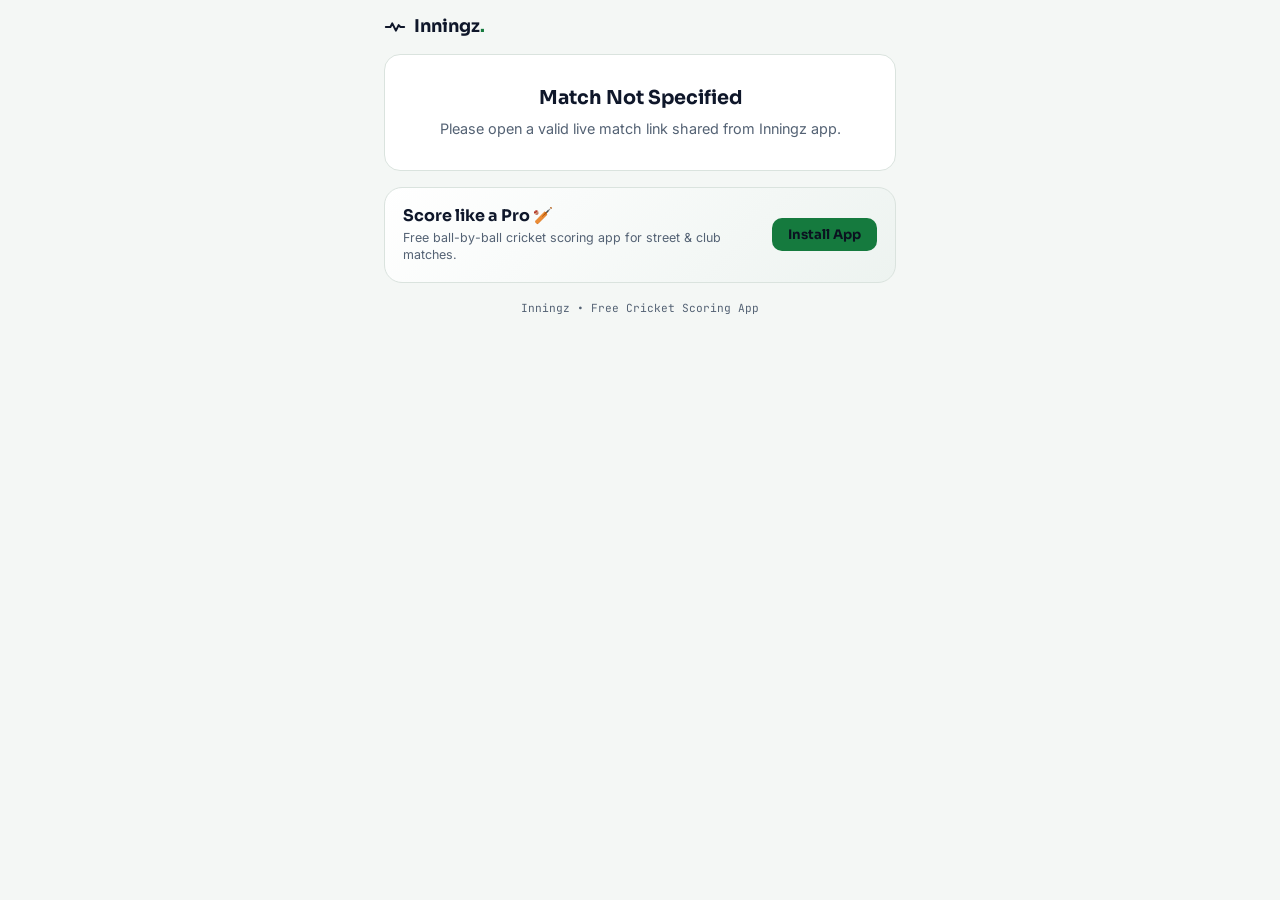
==== live/index.html @ 91ae6804 "feat: add public live spectator scoreboard page" ====
<!doctype html>
<html lang="en">
<head>
<meta charset="utf-8">
<meta name="viewport" content="width=device-width, initial-scale=1, viewport-fit=cover">
<meta name="description" content="Follow live cricket ball-by-ball score on Inningz. Real-time scores, player stats, commentary ribbon, and scorecards.">
<title>Live Match - Inningz</title>
<link rel="icon" type="image/png" sizes="48x48" href="../favicon.png">
<link rel="apple-touch-icon" sizes="180x180" href="../apple-touch-icon.png">
<link rel="preconnect" href="https://fonts.googleapis.com">
<link rel="preconnect" href="https://fonts.gstatic.com" crossorigin>
<link rel="stylesheet" href="https://fonts.googleapis.com/css2?family=Inter:wght@400;500;600;700&family=JetBrains+Mono:wght@500;600&family=Sora:wght@600;700;800&display=swap">
<style>
:root{
  --bg:#0B1220; --surface:#111B30; --surface-sub:#17233D; --fg:#E7EDF5; --muted:#92A3B8; --line:#1E2B44;
  --accent:#4ADE9A; --accent-bg:#0E2A22; --accent-line:#1B5A43;
  --pulse:#FF455B; --pulse-bg:#2B1218;
  --warn:#FDBA9B; --warn-bg:#2B1812;
  --ball-boundary:#10B981; --ball-six:#059669; --ball-wicket:#EF4444; --ball-dot:#334155; --ball-extra:#F59E0B;
  --font-body:'Inter',system-ui,-apple-system,sans-serif;
  --font-display:'Sora','Inter',system-ui,sans-serif;
  --font-mono:'JetBrains Mono',ui-monospace,monospace;
  color-scheme:dark;
}
@media (prefers-color-scheme: light){
  :root:not([data-theme="dark"]){
    --bg:#F4F7F5; --surface:#FFFFFF; --surface-sub:#EDF3F0; --fg:#0F172A; --muted:#546274; --line:#DAE3DE;
    --accent:#157A3E; --accent-bg:#E7F4EC; --accent-line:#BFE0CB;
    --pulse:#D6283A; --pulse-bg:#FDECEE;
    --warn:#9A3412; --warn-bg:#FDEFE8;
    --ball-boundary:#157A3E; --ball-six:#0D5229; --ball-wicket:#DC2626; --ball-dot:#CBD5E1; --ball-extra:#D97706;
    color-scheme:light;
  }
}
*{box-sizing:border-box;margin:0;padding:0}
body{
  background:var(--bg); color:var(--fg);
  font:400 15px/1.5 var(--font-body);
  padding-block:16px 40px;
  padding-left:max(16px, env(safe-area-inset-left, 0px));
  padding-right:max(16px, env(safe-area-inset-right, 0px));
  -webkit-text-size-adjust:100%;
}
.wrap{max-width:32rem;margin:0 auto;display:flex;flex-direction:column;gap:16px;min-width:0}

/* Header */
.top-nav{display:flex;align-items:center;justify-content:space-between;gap:10px}
.brand{display:flex;align-items:center;gap:8px;font:700 1.1rem/1 var(--font-display);color:var(--fg);text-decoration:none}
.brand b{color:var(--accent)}
.live-pill{display:inline-flex;align-items:center;gap:6px;padding:4px 10px;border-radius:999px;font:600 0.72rem/1 var(--font-mono);text-transform:uppercase;letter-spacing:0.06em;background:var(--pulse-bg);color:var(--pulse);border:1px solid rgba(255,69,91,0.2)}
.live-pill .dot{width:7px;height:7px;border-radius:50%;background:var(--pulse);animation:pulse-anim 1.5s infinite}
@keyframes pulse-anim{0%,100%{opacity:1;transform:scale(1)}50%{opacity:0.4;transform:scale(0.85)}}

/* Match Status Banner */
.match-card{background:var(--surface);border:1px solid var(--line);border-radius:18px;padding:18px;display:flex;flex-direction:column;gap:14px;box-shadow:0 4px 16px rgba(0,0,0,0.15)}
.match-meta{display:flex;justify-content:space-between;align-items:center;font:500 0.76rem/1.3 var(--font-mono);color:var(--muted);border-bottom:1px solid var(--line);padding-bottom:10px}

/* Teams Header */
.teams-row{display:flex;justify-content:space-between;align-items:center;gap:12px}
.team-item{display:flex;flex-direction:column;gap:2px;flex:1}
.team-item.right{text-align:right}
.team-name{font:700 1.15rem/1.2 var(--font-display);color:var(--fg)}
.team-sub{font:500 0.8rem/1.2 var(--font-mono);color:var(--muted)}

/* Big Score Box */
.score-box{background:var(--surface-sub);border:1px solid var(--line);border-radius:14px;padding:14px 16px;display:flex;justify-content:space-between;align-items:flex-end}
.big-score{font:800 2.2rem/1 var(--font-display);letter-spacing:-0.03em;color:var(--fg)}
.overs-text{font:600 1.05rem/1 var(--font-mono);color:var(--muted);margin-left:6px}
.run-rates{text-align:right;display:flex;flex-direction:column;gap:3px;font:500 0.76rem/1.2 var(--font-mono);color:var(--muted)}
.run-rates b{color:var(--fg)}

/* Target / Result Banner */
.equation-banner{background:var(--accent-bg);border:1px solid var(--accent-line);border-radius:10px;padding:10px 14px;font:600 0.82rem/1.3 var(--font-mono);color:var(--accent);text-align:center}
.equation-banner.finished{background:var(--surface-sub);border-color:var(--line);color:var(--fg)}

/* Recent Deliveries Ribbon */
.section-title{font:600 0.74rem/1 var(--font-mono);text-transform:uppercase;letter-spacing:0.1em;color:var(--muted);margin-bottom:6px}
.ball-ribbon{display:flex;align-items:center;gap:6px;overflow-x:auto;padding-bottom:4px;scrollbar-width:none}
.ball-ribbon::-webkit-scrollbar{display:none}
.ball-item{min-width:32px;height:32px;border-radius:50%;display:grid;place-items:center;font:700 0.78rem/1 var(--font-mono);background:var(--ball-dot);color:#FFFFFF;flex-shrink:0}
.ball-item.b-four{background:var(--ball-boundary)}
.ball-item.b-six{background:var(--ball-six);box-shadow:0 0 6px rgba(16,185,129,0.4)}
.ball-item.b-wicket{background:var(--ball-wicket);box-shadow:0 0 6px rgba(239,68,68,0.4)}
.ball-item.b-extra{background:var(--ball-extra)}

/* Tables for Batters & Bowler */
.stats-table{width:100%;border-collapse:collapse;font-size:0.86rem}
.stats-table th{font:600 0.68rem/1 var(--font-mono);color:var(--muted);text-transform:uppercase;letter-spacing:0.06em;padding:6px 4px;text-align:right}
.stats-table th:first-child{text-align:left}
.stats-table td{padding:8px 4px;border-top:1px solid var(--line);text-align:right;font:500 0.84rem/1.2 var(--font-mono)}
.stats-table td:first-child{text-align:left;font:600 0.88rem/1.2 var(--font-body);color:var(--fg)}
.striker-star{color:var(--accent);margin-left:2px}

/* Innings History List */
.innings-history{display:flex;flex-direction:column;gap:8px}
.innings-row{display:flex;justify-content:space-between;align-items:center;padding:10px 14px;background:var(--surface);border:1px solid var(--line);border-radius:12px;font:500 0.85rem/1.2 var(--font-mono)}

/* Footer CTA */
.app-cta{background:linear-gradient(135deg, var(--surface) 0%, var(--surface-sub) 100%);border:1px solid var(--line);border-radius:18px;padding:18px;display:flex;align-items:center;justify-content:space-between;gap:12px}
.cta-info h3{font:700 1rem/1.2 var(--font-display);color:var(--fg)}
.cta-info p{font:400 0.78rem/1.4 var(--font-body);color:var(--muted);margin-top:4px}
.cta-btn{display:inline-flex;align-items:center;gap:6px;background:var(--accent);color:#0B1220;font:700 0.82rem/1 var(--font-display);padding:10px 16px;border-radius:10px;text-decoration:none;white-space:nowrap}

/* Status message */
.offline-banner{background:var(--warn-bg);border:1px solid rgba(253,186,155,0.25);border-radius:10px;padding:8px 12px;font:500 0.75rem/1.3 var(--font-mono);color:var(--warn);display:flex;align-items:center;gap:8px}
.sync-time{font:400 0.7rem/1 var(--font-mono);color:var(--muted);text-align:center;margin-top:4px}
.error-box{padding:30px 16px;text-align:center;background:var(--surface);border-radius:16px;border:1px solid var(--line)}
.error-box h2{font:700 1.2rem var(--font-display);margin-bottom:8px}
.error-box p{color:var(--muted);font-size:0.9rem}

/* Skeleton loader */
.skeleton{animation:pulse 1.4s ease-in-out infinite;background:rgba(255,255,255,0.06);border-radius:8px}
@keyframes pulse{0%,100%{opacity:0.4}50%{opacity:0.8}}
</style>
</head>
<body>

<div class="wrap" id="app">
  <!-- Top Navigation -->
  <header class="top-nav">
    <a href="../" class="brand">
      <svg width="22" height="22" viewBox="0 0 24 24" fill="none" stroke="currentColor" stroke-width="2.2" stroke-linecap="round" stroke-linejoin="round">
        <path d="M2 12h5l2-4 4 8 3-6 2 2h4"/>
      </svg>
      <span>Inningz<b>.</b></span>
    </a>
    <div id="liveStatusBadge" class="live-pill">
      <span class="dot"></span>
      <span id="liveStatusText">LIVE</span>
    </div>
  </header>

  <!-- Dynamic Content Container -->
  <main id="mainContent">
    <div class="match-card">
      <div class="skeleton" style="height:18px;width:60%;margin-bottom:12px"></div>
      <div class="skeleton" style="height:36px;width:100%;margin-bottom:12px"></div>
      <div class="skeleton" style="height:80px;width:100%"></div>
    </div>
  </main>

  <!-- Download App CTA -->
  <aside class="app-cta">
    <div class="cta-info">
      <h3>Score like a Pro 🏏</h3>
      <p>Free ball-by-ball cricket scoring app for street & club matches.</p>
    </div>
    <a href="https://play.google.com/store/apps/details?id=com.inningz.app" target="_blank" rel="noopener" class="cta-btn">
      Install App
    </a>
  </aside>

  <footer class="sync-time" id="syncFooter">
    Connecting to live scorer...
  </footer>
</div>

<script>
(function() {
  const SUPABASE_URL = 'https://wyfkzazvgiwxbnmwldsc.supabase.co';
  const SUPABASE_ANON = 'eyJhbGciOiJIUzI1NiIsInR5cCI6IkpXVCJ9.eyJpc3MiOiJzdXBhYmFzZSIsInJlZiI6Ind5Zmt6YXp2Z2l3eGJubXdsZHNjIiwicm9sZSI6ImFub24iLCJpYXQiOjE3OTI3MzA2NDQsImV4cCI6MjEwODMwNjY0NH0.ymElJsepIUuLLLl0TQ23H4-FIhWNDfq8TnRzazK5PG0';

  const params = new URLSearchParams(window.location.search);
  const matchId = params.get('id') || params.get('code') || '';

  const mainEl = document.getElementById('mainContent');
  const liveBadgeEl = document.getElementById('liveStatusBadge');
  const liveTextEl = document.getElementById('liveStatusText');
  const footerEl = document.getElementById('syncFooter');

  let pollTimer = null;
  let lastUpdatedAt = null;

  if (!matchId) {
    showError('Match Not Specified', 'Please open a valid live match link shared from Inningz app.');
    return;
  }

  async function fetchLiveScore() {
    try {
      const response = await fetch(`${SUPABASE_URL}/rest/v1/rpc/get_public_live_score`, {
        method: 'POST',
        headers: {
          'apikey': SUPABASE_ANON,
          'Authorization': `Bearer ${SUPABASE_ANON}`,
          'Content-Type': 'application/json'
        },
        body: JSON.stringify({ p_match_id: matchId })
      });

      if (!response.ok) {
        throw new Error(`HTTP ${response.status}`);
      }

      const data = await response.json();
      if (!data || !data.found) {
        showError('Match Not Found', 'This match does not exist or has not been synced to the cloud yet.');
        return;
      }

      renderMatch(data);
    } catch (err) {
      console.warn('Live fetch error:', err);
      footerEl.textContent = '⚡ Awaiting connection to scorer... Retrying automatically.';
    }
  }

  function renderMatch(data) {
    const match = data.match || {};
    const teamA = data.team_a || { name: 'Team A' };
    const teamB = data.team_b || { name: 'Team B' };
    const innings = data.innings || [];
    const activeInnNum = data.active_innings_number || 1;
    const currentInn = innings.find(i => i.innings_number === activeInnNum) || innings[0] || {};
    const isCompleted = match.status === 'completed';

    // Update Status Badge
    if (isCompleted) {
      liveBadgeEl.style.display = 'inline-flex';
      liveBadgeEl.style.background = 'var(--surface-sub)';
      liveBadgeEl.style.color = 'var(--muted)';
      liveBadgeEl.style.borderColor = 'var(--line)';
      liveBadgeEl.querySelector('.dot').style.display = 'none';
      liveTextEl.textContent = 'FINAL';
    } else {
      liveBadgeEl.style.display = 'inline-flex';
      liveBadgeEl.querySelector('.dot').style.display = 'inline-block';
      liveTextEl.textContent = 'LIVE';
    }

    // Format Run Rates
    const totalRuns = currentInn.total_runs || 0;
    const totalWickets = currentInn.total_wickets || 0;
    const legalBalls = currentInn.legal_balls || 0;
    const oversFormatted = currentInn.overs_formatted || '0.0';
    const crr = legalBalls > 0 ? ((totalRuns / legalBalls) * 6).toFixed(2) : '0.00';

    let equationHtml = '';
    if (isCompleted && match.result_summary) {
      equationHtml = `<div class="equation-banner finished">🏆 ${escapeHtml(match.result_summary)}</div>`;
    } else if (currentInn.target_runs && currentInn.target_runs > 0) {
      const runsNeeded = Math.max(0, currentInn.target_runs - totalRuns);
      const totalOvers = match.overs_per_innings || 20;
      const totalMatchBalls = totalOvers * 6;
      const ballsRemaining = Math.max(0, totalMatchBalls - legalBalls);
      const rrr = ballsRemaining > 0 ? ((runsNeeded / ballsRemaining) * 6).toFixed(2) : '-';
      equationHtml = `<div class="equation-banner">Need <b>${runsNeeded} runs</b> in <b>${ballsRemaining} balls</b> (RRR: ${rrr})</div>`;
    }

    // Recent Deliveries
    let ribbonHtml = '';
    const recent = data.recent_balls || [];
    if (recent.length > 0) {
      const ballsHtml = recent.slice(0, 12).reverse().map(b => {
        let cls = '';
        let label = b.total_runs.toString();
        if (b.wicket_type && b.wicket_type !== 'none') {
          cls = 'b-wicket';
          label = 'W';
        } else if (b.batter_runs === 4) {
          cls = 'b-four';
          label = '4';
        } else if (b.batter_runs === 6) {
          cls = 'b-six';
          label = '6';
        } else if (b.extras_type && b.extras_type !== 'none') {
          cls = 'b-extra';
          label = b.extras_type === 'wide' ? `${b.extras_runs}Wd` : `${b.extras_runs}Nb`;
        } else if (b.total_runs === 0) {
          label = '•';
        }
        return `<span class="ball-item ${cls}">${label}</span>`;
      }).join('');

      ribbonHtml = `
        <div style="margin-top:10px">
          <div class="section-title">Recent Balls</div>
          <div class="ball-ribbon">${ballsHtml}</div>
        </div>
      `;
    }

    // Batters Table
    let battersHtml = '';
    const striker = data.striker;
    const nonStriker = data.non_striker;
    if (striker || nonStriker) {
      let rows = '';
      if (striker) {
        rows += `<tr>
          <td>${escapeHtml(striker.name)} <span class="striker-star">*</span></td>
          <td><b>${striker.runs}</b></td>
          <td>${striker.balls}</td>
          <td>${striker.fours}</td>
          <td>${striker.sixes}</td>
          <td>${striker.strike_rate}</td>
        </tr>`;
      }
      if (nonStriker) {
        rows += `<tr>
          <td>${escapeHtml(nonStriker.name)}</td>
          <td><b>${nonStriker.runs}</b></td>
          <td>${nonStriker.balls}</td>
          <td>${nonStriker.fours}</td>
          <td>${nonStriker.sixes}</td>
          <td>${nonStriker.strike_rate}</td>
        </tr>`;
      }

      battersHtml = `
        <div style="margin-top:12px">
          <div class="section-title">Batter</div>
          <table class="stats-table">
            <thead>
              <tr>
                <th>Batter</th><th>R</th><th>B</th><th>4s</th><th>6s</th><th>SR</th>
              </tr>
            </thead>
            <tbody>${rows}</tbody>
          </table>
        </div>
      `;
    }

    // Bowler Table
    let bowlerHtml = '';
    const bowler = data.bowler;
    if (bowler) {
      bowlerHtml = `
        <div style="margin-top:12px">
          <div class="section-title">Bowler</div>
          <table class="stats-table">
            <thead>
              <tr>
                <th>Bowler</th><th>O</th><th>R</th><th>W</th><th>Econ</th>
              </tr>
            </thead>
            <tbody>
              <tr>
                <td>${escapeHtml(bowler.name)}</td>
                <td>${bowler.overs_formatted}</td>
                <td>${bowler.runs_conceded}</td>
                <td><b>${bowler.wickets}</b></td>
                <td>${bowler.economy}</td>
              </tr>
            </tbody>
          </table>
        </div>
      `;
    }

    // Innings History (if multi-innings)
    let historyHtml = '';
    if (innings.length > 1) {
      const pastRows = innings.map(inn => `
        <div class="innings-row">
          <span>${escapeHtml(inn.batting_team_short_name || inn.batting_team_name)} (Inn ${inn.innings_number})</span>
          <b>${inn.total_runs}/${inn.total_wickets} (${inn.overs_formatted} ov)</b>
        </div>
      `).join('');
      historyHtml = `
        <div style="margin-top:12px">
          <div class="section-title">All Innings</div>
          <div class="innings-history">${pastRows}</div>
        </div>
      `;
    }

    const battingTeamName = currentInn.batting_team_name || teamA.name;
    const bowlingTeamName = currentInn.bowling_team_name || teamB.name;

    mainEl.innerHTML = `
      <div class="match-card">
        <div class="match-meta">
          <span>${escapeHtml(match.venue || 'Local Ground')}</span>
          <span>${match.overs_per_innings || 20} Ov Match</span>
        </div>

        <div class="teams-row">
          <div class="team-item">
            <span class="team-name">${escapeHtml(battingTeamName)}</span>
            <span class="team-sub">Batting</span>
          </div>
          <span style="font:700 0.85rem var(--font-mono);color:var(--muted)">vs</span>
          <div class="team-item right">
            <span class="team-name">${escapeHtml(bowlingTeamName)}</span>
            <span class="team-sub">Bowling</span>
          </div>
        </div>

        <div class="score-box">
          <div>
            <span class="big-score">${totalRuns}/${totalWickets}</span>
            <span class="overs-text">(${oversFormatted} ov)</span>
          </div>
          <div class="run-rates">
            <span>CRR: <b>${crr}</b></span>
            ${currentInn.target_runs ? `<span>Target: <b>${currentInn.target_runs}</b></span>` : ''}
          </div>
        </div>

        ${equationHtml}
        ${ribbonHtml}
        ${battersHtml}
        ${bowlerHtml}
        ${historyHtml}
      </div>
    `;

    lastUpdatedAt = new Date();
    footerEl.textContent = `⚡ Live synced at ${lastUpdatedAt.toLocaleTimeString([], {hour: '2-digit', minute:'2-digit', second:'2-digit'})} • Auto-refreshing`;

    // If match completed, stop aggressive polling
    if (isCompleted && pollTimer) {
      clearInterval(pollTimer);
    }
  }

  function showError(title, message) {
    liveBadgeEl.style.display = 'none';
    mainEl.innerHTML = `
      <div class="error-box">
        <h2>${escapeHtml(title)}</h2>
        <p>${escapeHtml(message)}</p>
      </div>
    `;
    footerEl.textContent = 'Inningz • Free Cricket Scoring App';
  }

  function escapeHtml(str) {
    if (!str) return '';
    return String(str)
      .replace(/&/g, '&amp;')
      .replace(/</g, '&lt;')
      .replace(/>/g, '&gt;')
      .replace(/"/g, '&quot;')
      .replace(/'/g, '&#39;');
  }

  // Initial fetch and poll every 6 seconds
  fetchLiveScore();
  pollTimer = setInterval(fetchLiveScore, 6000);
})();
</script>

</body>
</html>
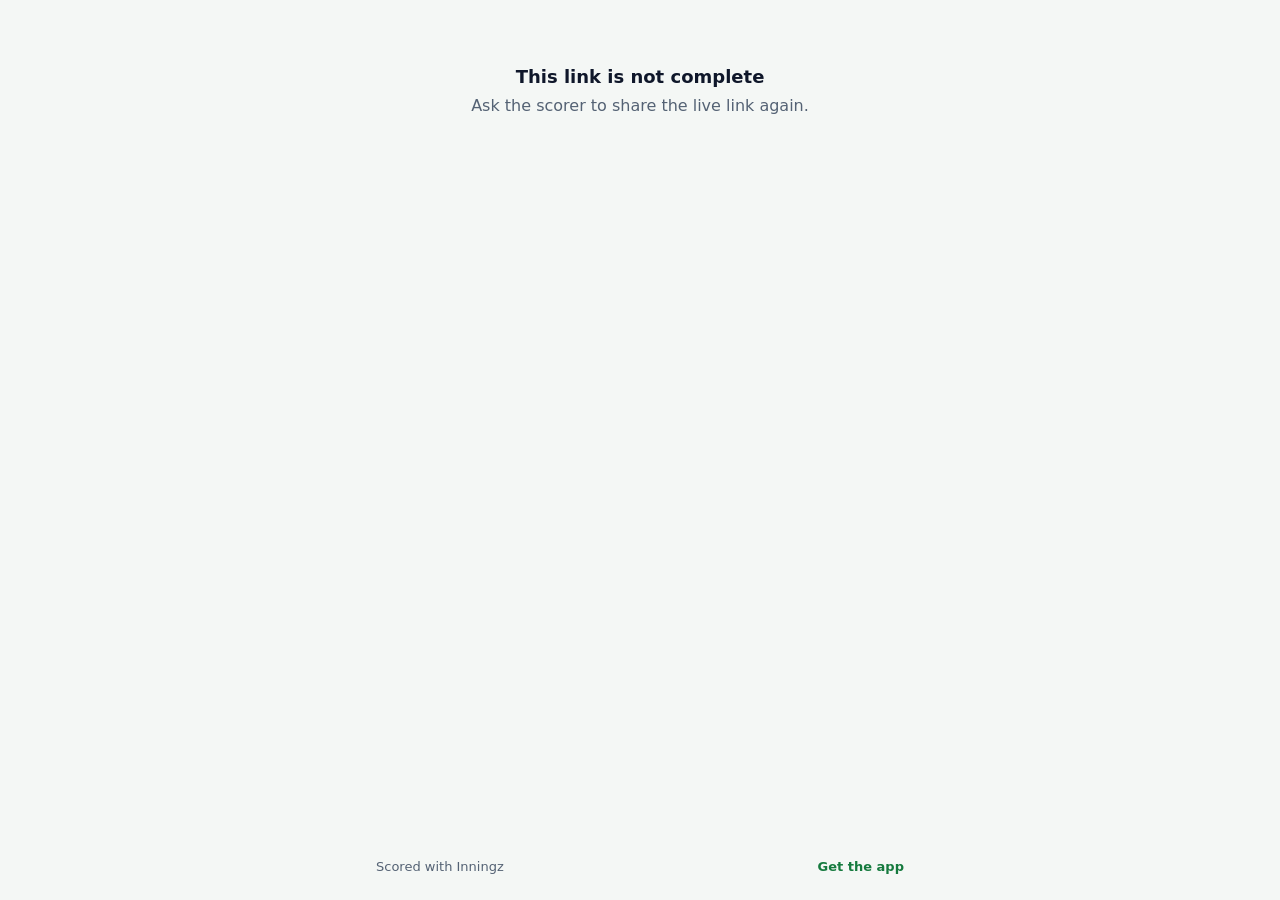
==== commit 42cee014: "feat: rebuild the live spectator page" ====
--- a/live/index.html
+++ b/live/index.html
@@ -2,446 +2,28 @@
 <html lang="en">
 <head>
 <meta charset="utf-8">
-<meta name="viewport" content="width=device-width, initial-scale=1, viewport-fit=cover">
-<meta name="description" content="Follow live cricket ball-by-ball score on Inningz. Real-time scores, player stats, commentary ribbon, and scorecards.">
-<title>Live Match - Inningz</title>
+<meta name="viewport" content="width=device-width, initial-scale=1">
+<!-- The link carries a private token: keep it out of search results and out of Referer headers -->
+<meta name="robots" content="noindex, nofollow">
+<meta name="referrer" content="no-referrer">
+<meta http-equiv="Content-Security-Policy" content="default-src 'none'; script-src 'self'; style-src 'self'; img-src 'self'; connect-src https://*.supabase.co; base-uri 'none'; form-action 'none'">
+<meta name="description" content="Follow this cricket match live, ball by ball, scored with Inningz.">
+<meta property="og:title" content="Live cricket score - Inningz">
+<meta property="og:description" content="Follow this match live, ball by ball.">
+<title>Live Score - Inningz</title>
 <link rel="icon" type="image/png" sizes="48x48" href="../favicon.png">
 <link rel="apple-touch-icon" sizes="180x180" href="../apple-touch-icon.png">
-<link rel="preconnect" href="https://fonts.googleapis.com">
-<link rel="preconnect" href="https://fonts.gstatic.com" crossorigin>
-<link rel="stylesheet" href="https://fonts.googleapis.com/css2?family=Inter:wght@400;500;600;700&family=JetBrains+Mono:wght@500;600&family=Sora:wght@600;700;800&display=swap">
-<style>
-:root{
-  --bg:#0B1220; --surface:#111B30; --surface-sub:#17233D; --fg:#E7EDF5; --muted:#92A3B8; --line:#1E2B44;
-  --accent:#4ADE9A; --accent-bg:#0E2A22; --accent-line:#1B5A43;
-  --pulse:#FF455B; --pulse-bg:#2B1218;
-  --warn:#FDBA9B; --warn-bg:#2B1812;
-  --ball-boundary:#10B981; --ball-six:#059669; --ball-wicket:#EF4444; --ball-dot:#334155; --ball-extra:#F59E0B;
-  --font-body:'Inter',system-ui,-apple-system,sans-serif;
-  --font-display:'Sora','Inter',system-ui,sans-serif;
-  --font-mono:'JetBrains Mono',ui-monospace,monospace;
-  color-scheme:dark;
-}
-@media (prefers-color-scheme: light){
-  :root:not([data-theme="dark"]){
-    --bg:#F4F7F5; --surface:#FFFFFF; --surface-sub:#EDF3F0; --fg:#0F172A; --muted:#546274; --line:#DAE3DE;
-    --accent:#157A3E; --accent-bg:#E7F4EC; --accent-line:#BFE0CB;
-    --pulse:#D6283A; --pulse-bg:#FDECEE;
-    --warn:#9A3412; --warn-bg:#FDEFE8;
-    --ball-boundary:#157A3E; --ball-six:#0D5229; --ball-wicket:#DC2626; --ball-dot:#CBD5E1; --ball-extra:#D97706;
-    color-scheme:light;
-  }
-}
-*{box-sizing:border-box;margin:0;padding:0}
-body{
-  background:var(--bg); color:var(--fg);
-  font:400 15px/1.5 var(--font-body);
-  padding-block:16px 40px;
-  padding-left:max(16px, env(safe-area-inset-left, 0px));
-  padding-right:max(16px, env(safe-area-inset-right, 0px));
-  -webkit-text-size-adjust:100%;
-}
-.wrap{max-width:32rem;margin:0 auto;display:flex;flex-direction:column;gap:16px;min-width:0}
-
-/* Header */
-.top-nav{display:flex;align-items:center;justify-content:space-between;gap:10px}
-.brand{display:flex;align-items:center;gap:8px;font:700 1.1rem/1 var(--font-display);color:var(--fg);text-decoration:none}
-.brand b{color:var(--accent)}
-.live-pill{display:inline-flex;align-items:center;gap:6px;padding:4px 10px;border-radius:999px;font:600 0.72rem/1 var(--font-mono);text-transform:uppercase;letter-spacing:0.06em;background:var(--pulse-bg);color:var(--pulse);border:1px solid rgba(255,69,91,0.2)}
-.live-pill .dot{width:7px;height:7px;border-radius:50%;background:var(--pulse);animation:pulse-anim 1.5s infinite}
-@keyframes pulse-anim{0%,100%{opacity:1;transform:scale(1)}50%{opacity:0.4;transform:scale(0.85)}}
-
-/* Match Status Banner */
-.match-card{background:var(--surface);border:1px solid var(--line);border-radius:18px;padding:18px;display:flex;flex-direction:column;gap:14px;box-shadow:0 4px 16px rgba(0,0,0,0.15)}
-.match-meta{display:flex;justify-content:space-between;align-items:center;font:500 0.76rem/1.3 var(--font-mono);color:var(--muted);border-bottom:1px solid var(--line);padding-bottom:10px}
-
-/* Teams Header */
-.teams-row{display:flex;justify-content:space-between;align-items:center;gap:12px}
-.team-item{display:flex;flex-direction:column;gap:2px;flex:1}
-.team-item.right{text-align:right}
-.team-name{font:700 1.15rem/1.2 var(--font-display);color:var(--fg)}
-.team-sub{font:500 0.8rem/1.2 var(--font-mono);color:var(--muted)}
-
-/* Big Score Box */
-.score-box{background:var(--surface-sub);border:1px solid var(--line);border-radius:14px;padding:14px 16px;display:flex;justify-content:space-between;align-items:flex-end}
-.big-score{font:800 2.2rem/1 var(--font-display);letter-spacing:-0.03em;color:var(--fg)}
-.overs-text{font:600 1.05rem/1 var(--font-mono);color:var(--muted);margin-left:6px}
-.run-rates{text-align:right;display:flex;flex-direction:column;gap:3px;font:500 0.76rem/1.2 var(--font-mono);color:var(--muted)}
-.run-rates b{color:var(--fg)}
-
-/* Target / Result Banner */
-.equation-banner{background:var(--accent-bg);border:1px solid var(--accent-line);border-radius:10px;padding:10px 14px;font:600 0.82rem/1.3 var(--font-mono);color:var(--accent);text-align:center}
-.equation-banner.finished{background:var(--surface-sub);border-color:var(--line);color:var(--fg)}
-
-/* Recent Deliveries Ribbon */
-.section-title{font:600 0.74rem/1 var(--font-mono);text-transform:uppercase;letter-spacing:0.1em;color:var(--muted);margin-bottom:6px}
-.ball-ribbon{display:flex;align-items:center;gap:6px;overflow-x:auto;padding-bottom:4px;scrollbar-width:none}
-.ball-ribbon::-webkit-scrollbar{display:none}
-.ball-item{min-width:32px;height:32px;border-radius:50%;display:grid;place-items:center;font:700 0.78rem/1 var(--font-mono);background:var(--ball-dot);color:#FFFFFF;flex-shrink:0}
-.ball-item.b-four{background:var(--ball-boundary)}
-.ball-item.b-six{background:var(--ball-six);box-shadow:0 0 6px rgba(16,185,129,0.4)}
-.ball-item.b-wicket{background:var(--ball-wicket);box-shadow:0 0 6px rgba(239,68,68,0.4)}
-.ball-item.b-extra{background:var(--ball-extra)}
-
-/* Tables for Batters & Bowler */
-.stats-table{width:100%;border-collapse:collapse;font-size:0.86rem}
-.stats-table th{font:600 0.68rem/1 var(--font-mono);color:var(--muted);text-transform:uppercase;letter-spacing:0.06em;padding:6px 4px;text-align:right}
-.stats-table th:first-child{text-align:left}
-.stats-table td{padding:8px 4px;border-top:1px solid var(--line);text-align:right;font:500 0.84rem/1.2 var(--font-mono)}
-.stats-table td:first-child{text-align:left;font:600 0.88rem/1.2 var(--font-body);color:var(--fg)}
-.striker-star{color:var(--accent);margin-left:2px}
-
-/* Innings History List */
-.innings-history{display:flex;flex-direction:column;gap:8px}
-.innings-row{display:flex;justify-content:space-between;align-items:center;padding:10px 14px;background:var(--surface);border:1px solid var(--line);border-radius:12px;font:500 0.85rem/1.2 var(--font-mono)}
-
-/* Footer CTA */
-.app-cta{background:linear-gradient(135deg, var(--surface) 0%, var(--surface-sub) 100%);border:1px solid var(--line);border-radius:18px;padding:18px;display:flex;align-items:center;justify-content:space-between;gap:12px}
-.cta-info h3{font:700 1rem/1.2 var(--font-display);color:var(--fg)}
-.cta-info p{font:400 0.78rem/1.4 var(--font-body);color:var(--muted);margin-top:4px}
-.cta-btn{display:inline-flex;align-items:center;gap:6px;background:var(--accent);color:#0B1220;font:700 0.82rem/1 var(--font-display);padding:10px 16px;border-radius:10px;text-decoration:none;white-space:nowrap}
-
-/* Status message */
-.offline-banner{background:var(--warn-bg);border:1px solid rgba(253,186,155,0.25);border-radius:10px;padding:8px 12px;font:500 0.75rem/1.3 var(--font-mono);color:var(--warn);display:flex;align-items:center;gap:8px}
-.sync-time{font:400 0.7rem/1 var(--font-mono);color:var(--muted);text-align:center;margin-top:4px}
-.error-box{padding:30px 16px;text-align:center;background:var(--surface);border-radius:16px;border:1px solid var(--line)}
-.error-box h2{font:700 1.2rem var(--font-display);margin-bottom:8px}
-.error-box p{color:var(--muted);font-size:0.9rem}
-
-/* Skeleton loader */
-.skeleton{animation:pulse 1.4s ease-in-out infinite;background:rgba(255,255,255,0.06);border-radius:8px}
-@keyframes pulse{0%,100%{opacity:0.4}50%{opacity:0.8}}
-</style>
+<link rel="stylesheet" href="live.css">
 </head>
 <body>
-
-<div class="wrap" id="app">
-  <!-- Top Navigation -->
-  <header class="top-nav">
-    <a href="../" class="brand">
-      <svg width="22" height="22" viewBox="0 0 24 24" fill="none" stroke="currentColor" stroke-width="2.2" stroke-linecap="round" stroke-linejoin="round">
-        <path d="M2 12h5l2-4 4 8 3-6 2 2h4"/>
-      </svg>
-      <span>Inningz<b>.</b></span>
-    </a>
-    <div id="liveStatusBadge" class="live-pill">
-      <span class="dot"></span>
-      <span id="liveStatusText">LIVE</span>
-    </div>
-  </header>
-
-  <!-- Dynamic Content Container -->
-  <main id="mainContent">
-    <div class="match-card">
-      <div class="skeleton" style="height:18px;width:60%;margin-bottom:12px"></div>
-      <div class="skeleton" style="height:36px;width:100%;margin-bottom:12px"></div>
-      <div class="skeleton" style="height:80px;width:100%"></div>
-    </div>
-  </main>
-
-  <!-- Download App CTA -->
-  <aside class="app-cta">
-    <div class="cta-info">
-      <h3>Score like a Pro 🏏</h3>
-      <p>Free ball-by-ball cricket scoring app for street & club matches.</p>
-    </div>
-    <a href="https://play.google.com/store/apps/details?id=com.inningz.app" target="_blank" rel="noopener" class="cta-btn">
-      Install App
-    </a>
-  </aside>
-
-  <footer class="sync-time" id="syncFooter">
-    Connecting to live scorer...
-  </footer>
-</div>
-
-<script>
-(function() {
-  const SUPABASE_URL = 'https://wyfkzazvgiwxbnmwldsc.supabase.co';
-  const SUPABASE_ANON = 'eyJhbGciOiJIUzI1NiIsInR5cCI6IkpXVCJ9.eyJpc3MiOiJzdXBhYmFzZSIsInJlZiI6Ind5Zmt6YXp2Z2l3eGJubXdsZHNjIiwicm9sZSI6ImFub24iLCJpYXQiOjE3OTI3MzA2NDQsImV4cCI6MjEwODMwNjY0NH0.ymElJsepIUuLLLl0TQ23H4-FIhWNDfq8TnRzazK5PG0';
-
-  const params = new URLSearchParams(window.location.search);
-  const matchId = params.get('id') || params.get('code') || '';
-
-  const mainEl = document.getElementById('mainContent');
-  const liveBadgeEl = document.getElementById('liveStatusBadge');
-  const liveTextEl = document.getElementById('liveStatusText');
-  const footerEl = document.getElementById('syncFooter');
-
-  let pollTimer = null;
-  let lastUpdatedAt = null;
-
-  if (!matchId) {
-    showError('Match Not Specified', 'Please open a valid live match link shared from Inningz app.');
-    return;
-  }
-
-  async function fetchLiveScore() {
-    try {
-      const response = await fetch(`${SUPABASE_URL}/rest/v1/rpc/get_public_live_score`, {
-        method: 'POST',
-        headers: {
-          'apikey': SUPABASE_ANON,
-          'Authorization': `Bearer ${SUPABASE_ANON}`,
-          'Content-Type': 'application/json'
-        },
-        body: JSON.stringify({ p_match_id: matchId })
-      });
-
-      if (!response.ok) {
-        throw new Error(`HTTP ${response.status}`);
-      }
-
-      const data = await response.json();
-      if (!data || !data.found) {
-        showError('Match Not Found', 'This match does not exist or has not been synced to the cloud yet.');
-        return;
-      }
-
-      renderMatch(data);
-    } catch (err) {
-      console.warn('Live fetch error:', err);
-      footerEl.textContent = '⚡ Awaiting connection to scorer... Retrying automatically.';
-    }
-  }
-
-  function renderMatch(data) {
-    const match = data.match || {};
-    const teamA = data.team_a || { name: 'Team A' };
-    const teamB = data.team_b || { name: 'Team B' };
-    const innings = data.innings || [];
-    const activeInnNum = data.active_innings_number || 1;
-    const currentInn = innings.find(i => i.innings_number === activeInnNum) || innings[0] || {};
-    const isCompleted = match.status === 'completed';
-
-    // Update Status Badge
-    if (isCompleted) {
-      liveBadgeEl.style.display = 'inline-flex';
-      liveBadgeEl.style.background = 'var(--surface-sub)';
-      liveBadgeEl.style.color = 'var(--muted)';
-      liveBadgeEl.style.borderColor = 'var(--line)';
-      liveBadgeEl.querySelector('.dot').style.display = 'none';
-      liveTextEl.textContent = 'FINAL';
-    } else {
-      liveBadgeEl.style.display = 'inline-flex';
-      liveBadgeEl.querySelector('.dot').style.display = 'inline-block';
-      liveTextEl.textContent = 'LIVE';
-    }
-
-    // Format Run Rates
-    const totalRuns = currentInn.total_runs || 0;
-    const totalWickets = currentInn.total_wickets || 0;
-    const legalBalls = currentInn.legal_balls || 0;
-    const oversFormatted = currentInn.overs_formatted || '0.0';
-    const crr = legalBalls > 0 ? ((totalRuns / legalBalls) * 6).toFixed(2) : '0.00';
-
-    let equationHtml = '';
-    if (isCompleted && match.result_summary) {
-      equationHtml = `<div class="equation-banner finished">🏆 ${escapeHtml(match.result_summary)}</div>`;
-    } else if (currentInn.target_runs && currentInn.target_runs > 0) {
-      const runsNeeded = Math.max(0, currentInn.target_runs - totalRuns);
-      const totalOvers = match.overs_per_innings || 20;
-      const totalMatchBalls = totalOvers * 6;
-      const ballsRemaining = Math.max(0, totalMatchBalls - legalBalls);
-      const rrr = ballsRemaining > 0 ? ((runsNeeded / ballsRemaining) * 6).toFixed(2) : '-';
-      equationHtml = `<div class="equation-banner">Need <b>${runsNeeded} runs</b> in <b>${ballsRemaining} balls</b> (RRR: ${rrr})</div>`;
-    }
-
-    // Recent Deliveries
-    let ribbonHtml = '';
-    const recent = data.recent_balls || [];
-    if (recent.length > 0) {
-      const ballsHtml = recent.slice(0, 12).reverse().map(b => {
-        let cls = '';
-        let label = b.total_runs.toString();
-        if (b.wicket_type && b.wicket_type !== 'none') {
-          cls = 'b-wicket';
-          label = 'W';
-        } else if (b.batter_runs === 4) {
-          cls = 'b-four';
-          label = '4';
-        } else if (b.batter_runs === 6) {
-          cls = 'b-six';
-          label = '6';
-        } else if (b.extras_type && b.extras_type !== 'none') {
-          cls = 'b-extra';
-          label = b.extras_type === 'wide' ? `${b.extras_runs}Wd` : `${b.extras_runs}Nb`;
-        } else if (b.total_runs === 0) {
-          label = '•';
-        }
-        return `<span class="ball-item ${cls}">${label}</span>`;
-      }).join('');
-
-      ribbonHtml = `
-        <div style="margin-top:10px">
-          <div class="section-title">Recent Balls</div>
-          <div class="ball-ribbon">${ballsHtml}</div>
-        </div>
-      `;
-    }
-
-    // Batters Table
-    let battersHtml = '';
-    const striker = data.striker;
-    const nonStriker = data.non_striker;
-    if (striker || nonStriker) {
-      let rows = '';
-      if (striker) {
-        rows += `<tr>
-          <td>${escapeHtml(striker.name)} <span class="striker-star">*</span></td>
-          <td><b>${striker.runs}</b></td>
-          <td>${striker.balls}</td>
-          <td>${striker.fours}</td>
-          <td>${striker.sixes}</td>
-          <td>${striker.strike_rate}</td>
-        </tr>`;
-      }
-      if (nonStriker) {
-        rows += `<tr>
-          <td>${escapeHtml(nonStriker.name)}</td>
-          <td><b>${nonStriker.runs}</b></td>
-          <td>${nonStriker.balls}</td>
-          <td>${nonStriker.fours}</td>
-          <td>${nonStriker.sixes}</td>
-          <td>${nonStriker.strike_rate}</td>
-        </tr>`;
-      }
-
-      battersHtml = `
-        <div style="margin-top:12px">
-          <div class="section-title">Batter</div>
-          <table class="stats-table">
-            <thead>
-              <tr>
-                <th>Batter</th><th>R</th><th>B</th><th>4s</th><th>6s</th><th>SR</th>
-              </tr>
-            </thead>
-            <tbody>${rows}</tbody>
-          </table>
-        </div>
-      `;
-    }
-
-    // Bowler Table
-    let bowlerHtml = '';
-    const bowler = data.bowler;
-    if (bowler) {
-      bowlerHtml = `
-        <div style="margin-top:12px">
-          <div class="section-title">Bowler</div>
-          <table class="stats-table">
-            <thead>
-              <tr>
-                <th>Bowler</th><th>O</th><th>R</th><th>W</th><th>Econ</th>
-              </tr>
-            </thead>
-            <tbody>
-              <tr>
-                <td>${escapeHtml(bowler.name)}</td>
-                <td>${bowler.overs_formatted}</td>
-                <td>${bowler.runs_conceded}</td>
-                <td><b>${bowler.wickets}</b></td>
-                <td>${bowler.economy}</td>
-              </tr>
-            </tbody>
-          </table>
-        </div>
-      `;
-    }
-
-    // Innings History (if multi-innings)
-    let historyHtml = '';
-    if (innings.length > 1) {
-      const pastRows = innings.map(inn => `
-        <div class="innings-row">
-          <span>${escapeHtml(inn.batting_team_short_name || inn.batting_team_name)} (Inn ${inn.innings_number})</span>
-          <b>${inn.total_runs}/${inn.total_wickets} (${inn.overs_formatted} ov)</b>
-        </div>
-      `).join('');
-      historyHtml = `
-        <div style="margin-top:12px">
-          <div class="section-title">All Innings</div>
-          <div class="innings-history">${pastRows}</div>
-        </div>
-      `;
-    }
-
-    const battingTeamName = currentInn.batting_team_name || teamA.name;
-    const bowlingTeamName = currentInn.bowling_team_name || teamB.name;
-
-    mainEl.innerHTML = `
-      <div class="match-card">
-        <div class="match-meta">
-          <span>${escapeHtml(match.venue || 'Local Ground')}</span>
-          <span>${match.overs_per_innings || 20} Ov Match</span>
-        </div>
-
-        <div class="teams-row">
-          <div class="team-item">
-            <span class="team-name">${escapeHtml(battingTeamName)}</span>
-            <span class="team-sub">Batting</span>
-          </div>
-          <span style="font:700 0.85rem var(--font-mono);color:var(--muted)">vs</span>
-          <div class="team-item right">
-            <span class="team-name">${escapeHtml(bowlingTeamName)}</span>
-            <span class="team-sub">Bowling</span>
-          </div>
-        </div>
-
-        <div class="score-box">
-          <div>
-            <span class="big-score">${totalRuns}/${totalWickets}</span>
-            <span class="overs-text">(${oversFormatted} ov)</span>
-          </div>
-          <div class="run-rates">
-            <span>CRR: <b>${crr}</b></span>
-            ${currentInn.target_runs ? `<span>Target: <b>${currentInn.target_runs}</b></span>` : ''}
-          </div>
-        </div>
-
-        ${equationHtml}
-        ${ribbonHtml}
-        ${battersHtml}
-        ${bowlerHtml}
-        ${historyHtml}
-      </div>
-    `;
-
-    lastUpdatedAt = new Date();
-    footerEl.textContent = `⚡ Live synced at ${lastUpdatedAt.toLocaleTimeString([], {hour: '2-digit', minute:'2-digit', second:'2-digit'})} • Auto-refreshing`;
-
-    // If match completed, stop aggressive polling
-    if (isCompleted && pollTimer) {
-      clearInterval(pollTimer);
-    }
-  }
-
-  function showError(title, message) {
-    liveBadgeEl.style.display = 'none';
-    mainEl.innerHTML = `
-      <div class="error-box">
-        <h2>${escapeHtml(title)}</h2>
-        <p>${escapeHtml(message)}</p>
-      </div>
-    `;
-    footerEl.textContent = 'Inningz • Free Cricket Scoring App';
-  }
-
-  function escapeHtml(str) {
-    if (!str) return '';
-    return String(str)
-      .replace(/&/g, '&amp;')
-      .replace(/</g, '&lt;')
-      .replace(/>/g, '&gt;')
-      .replace(/"/g, '&quot;')
-      .replace(/'/g, '&#39;');
-  }
-
-  // Initial fetch and poll every 6 seconds
-  fetchLiveScore();
-  pollTimer = setInterval(fetchLiveScore, 6000);
-})();
-</script>
-
+<main class="page" id="app">
+  <p class="message" id="loading">Loading the live score...</p>
+  <noscript><p class="message">Live scores need JavaScript. Please turn it on and reload.</p></noscript>
+</main>
+<footer class="foot">
+  <span>Scored with Inningz</span>
+  <a href="https://play.google.com/store/apps/details?id=com.inningz.app" rel="noopener noreferrer">Get the app</a>
+</footer>
+<script src="live.js"></script>
 </body>
 </html>
--- a/live/live.css
+++ b/live/live.css
@@ -0,0 +1,77 @@
+/* Live score page. Same palette as the rest of inningz.app; system fonts only, so it opens fast on a weak signal. */
+:root{
+  --bg:#F4F7F5; --surface:#FFFFFF; --fg:#0F172A; --muted:#546274; --line:#DAE3DE;
+  --accent:#157A3E; --accent-bg:#E7F4EC; --accent-line:#BFE0CB;
+  --pulse:#D6283A; --pulse-bg:#FCE9EB;
+  --warn:#9A3412; --warn-bg:#FDEFE8; --warn-line:#F2CDBD;
+  --six:#6D28D9; --six-bg:#EFE7FB;
+  --font:system-ui,-apple-system,'Segoe UI',Roboto,'Noto Sans','Noto Nastaliq Urdu',sans-serif;
+  color-scheme:light;
+}
+@media (prefers-color-scheme: dark){
+  :root{
+    --bg:#0B1220; --surface:#111B30; --fg:#E7EDF5; --muted:#92A3B8; --line:#1E2B44;
+    --accent:#4ADE9A; --accent-bg:#0E2A22; --accent-line:#1B5A43;
+    --pulse:#FF5468; --pulse-bg:#2E1520;
+    --warn:#FDBA9B; --warn-bg:#2B1812; --warn-line:#5A3223;
+    --six:#C4B5FD; --six-bg:#241B3F;
+    color-scheme:dark;
+  }
+}
+*{box-sizing:border-box}
+html{-webkit-text-size-adjust:100%}
+body{margin:0;background:var(--bg);color:var(--fg);font-family:var(--font);line-height:1.4;min-height:100vh;display:flex;flex-direction:column}
+.page{width:100%;max-width:560px;margin:0 auto;padding:16px;flex:1}
+.foot{display:flex;justify-content:space-between;gap:12px;max-width:560px;width:100%;margin:0 auto;padding:12px 16px 24px;color:var(--muted);font-size:13px}
+.foot a{color:var(--accent);text-decoration:none;font-weight:600}
+.num{font-variant-numeric:tabular-nums}
+
+.message{margin:48px 0;text-align:center;color:var(--muted);font-size:16px}
+.message strong{display:block;color:var(--fg);font-size:18px;margin-bottom:6px}
+.retry{display:block;margin:16px auto 0;padding:10px 20px;border:1px solid var(--line);border-radius:8px;background:var(--surface);color:var(--fg);font:inherit;font-weight:600;cursor:pointer}
+
+.card{background:var(--surface);border:1px solid var(--line);border-radius:12px;padding:16px;margin-bottom:12px}
+.top{display:flex;align-items:center;justify-content:space-between;gap:12px;margin-bottom:6px}
+.teams{margin:0;font-size:18px;font-weight:700;overflow-wrap:anywhere}
+.meta{margin:0;color:var(--muted);font-size:14px}
+
+.chip{flex:none;display:inline-flex;align-items:center;gap:6px;padding:4px 10px;border-radius:999px;font-size:12px;font-weight:700;letter-spacing:.04em;text-transform:uppercase}
+.chip-live{background:var(--pulse-bg);color:var(--pulse)}
+.chip-live::before{content:"";width:8px;height:8px;border-radius:50%;background:var(--pulse);animation:pulse 1.4s ease-in-out infinite}
+.chip-break{background:var(--warn-bg);color:var(--warn)}
+.chip-done{background:var(--accent-bg);color:var(--accent)}
+@keyframes pulse{0%,100%{opacity:1}50%{opacity:.25}}
+@media (prefers-reduced-motion: reduce){.chip-live::before{animation:none}}
+
+.batting{display:flex;align-items:baseline;justify-content:space-between;gap:12px;flex-wrap:wrap}
+.batting-team{font-size:16px;font-weight:600;overflow-wrap:anywhere}
+.score{font-size:44px;font-weight:800;line-height:1.05;letter-spacing:-.02em}
+.score small{font-size:18px;font-weight:600;color:var(--muted);margin-inline-start:6px;letter-spacing:0}
+.rates{margin:6px 0 0;color:var(--muted);font-size:14px}
+.tag{display:inline-block;margin-inline-start:8px;padding:2px 8px;border-radius:6px;background:var(--accent-bg);color:var(--accent);font-size:12px;font-weight:700;vertical-align:middle}
+.tag-free{background:var(--warn-bg);color:var(--warn)}
+
+.chase{margin:12px 0 0;padding:10px 12px;border-radius:8px;background:var(--accent-bg);border:1px solid var(--accent-line);color:var(--accent);font-weight:600;font-size:15px}
+.result{margin:12px 0 0;padding:12px;border-radius:8px;background:var(--accent-bg);border:1px solid var(--accent-line);color:var(--accent);font-weight:700;font-size:16px;overflow-wrap:anywhere}
+.earlier{margin:12px 0 0;padding:0;list-style:none;color:var(--muted);font-size:14px}
+.earlier li{padding:4px 0;border-top:1px solid var(--line);overflow-wrap:anywhere}
+.earlier li:first-child{border-top:0}
+
+h2{margin:0 0 8px;font-size:12px;font-weight:700;letter-spacing:.06em;text-transform:uppercase;color:var(--muted)}
+table{width:100%;border-collapse:collapse;font-size:15px}
+th,td{padding:6px 4px;text-align:end;white-space:nowrap}
+th:first-child,td:first-child{text-align:start;white-space:normal;overflow-wrap:anywhere;width:100%}
+th{font-size:12px;font-weight:600;color:var(--muted)}
+tbody tr+tr td{border-top:1px solid var(--line)}
+td.name{font-weight:600}
+
+.balls{display:flex;flex-wrap:wrap;gap:8px;margin:0;padding:0;list-style:none}
+.ball{min-width:36px;height:36px;padding:0 6px;border-radius:18px;display:inline-flex;align-items:center;justify-content:center;border:1px solid var(--line);font-size:14px;font-weight:700}
+.ball-four{background:var(--accent-bg);border-color:var(--accent-line);color:var(--accent)}
+.ball-six{background:var(--six-bg);border-color:var(--six);color:var(--six)}
+.ball-wicket{background:var(--pulse);border-color:var(--pulse);color:#fff}
+.ball-extra{background:var(--warn-bg);border-color:var(--warn-line);color:var(--warn)}
+.ball-dot{color:var(--muted)}
+.updated{margin:0;text-align:center;color:var(--muted);font-size:13px}
+.updated.stale{color:var(--warn)}
+.offline{margin:0 0 12px;padding:8px 12px;border-radius:8px;background:var(--warn-bg);border:1px solid var(--warn-line);color:var(--warn);font-size:14px;text-align:center}
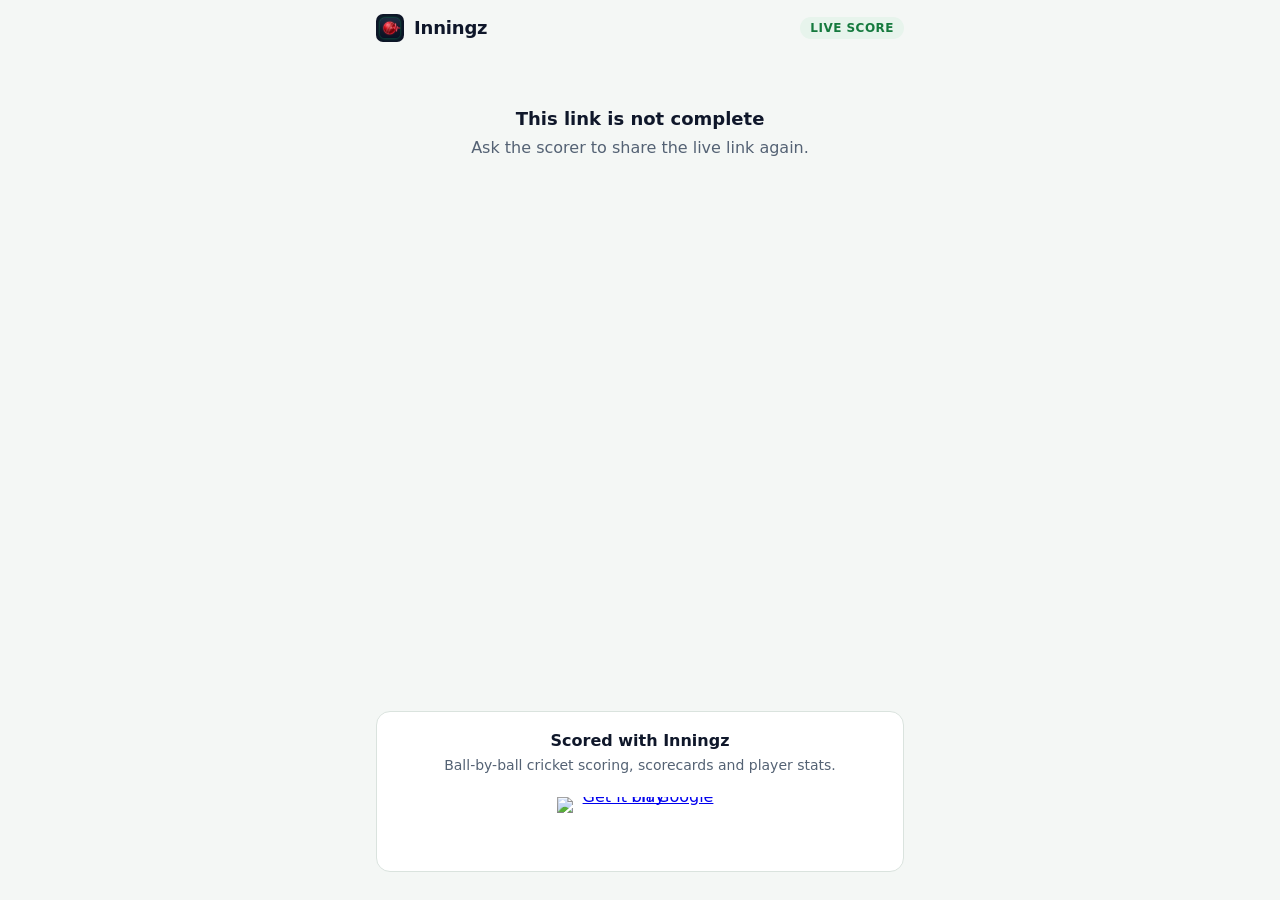
==== commit 69e10479: "feat: add play badge and polish the live page" ====
--- a/live/index.html
+++ b/live/index.html
@@ -6,7 +6,7 @@
 <!-- The link carries a private token: keep it out of search results and out of Referer headers -->
 <meta name="robots" content="noindex, nofollow">
 <meta name="referrer" content="no-referrer">
-<meta http-equiv="Content-Security-Policy" content="default-src 'none'; script-src 'self'; style-src 'self'; img-src 'self'; connect-src https://*.supabase.co; base-uri 'none'; form-action 'none'">
+<meta http-equiv="Content-Security-Policy" content="default-src 'none'; script-src 'self'; style-src 'self'; img-src 'self' https://play.google.com; connect-src https://*.supabase.co; base-uri 'none'; form-action 'none'">
 <meta name="description" content="Follow this cricket match live, ball by ball, scored with Inningz.">
 <meta property="og:title" content="Live cricket score - Inningz">
 <meta property="og:description" content="Follow this match live, ball by ball.">
@@ -16,13 +16,21 @@
 <link rel="stylesheet" href="live.css">
 </head>
 <body>
+<header class="brand">
+  <img class="brand-logo" src="../favicon.png" alt="" width="28" height="28">
+  <span class="brand-name">Inningz</span>
+  <span class="brand-tag">Live Score</span>
+</header>
 <main class="page" id="app">
   <p class="message" id="loading">Loading the live score...</p>
   <noscript><p class="message">Live scores need JavaScript. Please turn it on and reload.</p></noscript>
 </main>
 <footer class="foot">
-  <span>Scored with Inningz</span>
-  <a href="https://play.google.com/store/apps/details?id=com.inningz.app" rel="noopener noreferrer">Get the app</a>
+  <div class="promo">
+    <p class="promo-title">Scored with Inningz</p>
+    <p class="promo-sub">Ball-by-ball cricket scoring, scorecards and player stats.</p>
+    <a class="play-badge" href="https://play.google.com/store/apps/details?id=com.inningz.app" target="_blank" rel="noopener noreferrer"><img alt="Get it on Google Play" src="https://play.google.com/intl/en_us/badges/static/images/badges/en_badge_web_generic.png" width="646" height="250"></a>
+  </div>
 </footer>
 <script src="live.js"></script>
 </body>
--- a/live/live.css
+++ b/live/live.css
@@ -22,15 +22,23 @@
 html{-webkit-text-size-adjust:100%}
 body{margin:0;background:var(--bg);color:var(--fg);font-family:var(--font);line-height:1.4;min-height:100vh;display:flex;flex-direction:column}
 .page{width:100%;max-width:560px;margin:0 auto;padding:16px;flex:1}
-.foot{display:flex;justify-content:space-between;gap:12px;max-width:560px;width:100%;margin:0 auto;padding:12px 16px 24px;color:var(--muted);font-size:13px}
-.foot a{color:var(--accent);text-decoration:none;font-weight:600}
+.brand{display:flex;align-items:center;gap:10px;max-width:560px;width:100%;margin:0 auto;padding:14px 16px 0}
+.brand-logo{border-radius:7px;display:block}
+.brand-name{font-size:18px;font-weight:800;letter-spacing:-.01em}
+.brand-tag{margin-inline-start:auto;padding:3px 10px;border-radius:999px;background:var(--accent-bg);color:var(--accent);font-size:12px;font-weight:700;letter-spacing:.04em;text-transform:uppercase}
+.foot{max-width:560px;width:100%;margin:0 auto;padding:4px 16px 28px}
+.promo{padding:18px 16px;border:1px solid var(--line);border-radius:14px;background:var(--surface);text-align:center}
+.promo-title{margin:0;font-size:16px;font-weight:700}
+.promo-sub{margin:4px 0 10px;color:var(--muted);font-size:14px}
+.play-badge{display:inline-block;line-height:0;border-radius:10px}
+.play-badge img{display:block;width:auto;height:64px;margin:-8px}
 .num{font-variant-numeric:tabular-nums}
 
 .message{margin:48px 0;text-align:center;color:var(--muted);font-size:16px}
 .message strong{display:block;color:var(--fg);font-size:18px;margin-bottom:6px}
 .retry{display:block;margin:16px auto 0;padding:10px 20px;border:1px solid var(--line);border-radius:8px;background:var(--surface);color:var(--fg);font:inherit;font-weight:600;cursor:pointer}
 
-.card{background:var(--surface);border:1px solid var(--line);border-radius:12px;padding:16px;margin-bottom:12px}
+.card{background:var(--surface);border:1px solid var(--line);border-radius:14px;padding:16px;margin-bottom:12px;box-shadow:0 1px 2px rgba(15,23,42,.05)}
 .top{display:flex;align-items:center;justify-content:space-between;gap:12px;margin-bottom:6px}
 .teams{margin:0;font-size:18px;font-weight:700;overflow-wrap:anywhere}
 .meta{margin:0;color:var(--muted);font-size:14px}
@@ -45,7 +53,7 @@
 
 .batting{display:flex;align-items:baseline;justify-content:space-between;gap:12px;flex-wrap:wrap}
 .batting-team{font-size:16px;font-weight:600;overflow-wrap:anywhere}
-.score{font-size:44px;font-weight:800;line-height:1.05;letter-spacing:-.02em}
+.score{font-size:48px;font-weight:800;line-height:1.05;letter-spacing:-.02em}
 .score small{font-size:18px;font-weight:600;color:var(--muted);margin-inline-start:6px;letter-spacing:0}
 .rates{margin:6px 0 0;color:var(--muted);font-size:14px}
 .tag{display:inline-block;margin-inline-start:8px;padding:2px 8px;border-radius:6px;background:var(--accent-bg);color:var(--accent);font-size:12px;font-weight:700;vertical-align:middle}
@@ -66,7 +74,7 @@
 td.name{font-weight:600}
 
 .balls{display:flex;flex-wrap:wrap;gap:8px;margin:0;padding:0;list-style:none}
-.ball{min-width:36px;height:36px;padding:0 6px;border-radius:18px;display:inline-flex;align-items:center;justify-content:center;border:1px solid var(--line);font-size:14px;font-weight:700}
+.ball{min-width:38px;height:38px;padding:0 8px;border-radius:19px;display:inline-flex;align-items:center;justify-content:center;border:1px solid var(--line);font-size:14px;font-weight:700}
 .ball-four{background:var(--accent-bg);border-color:var(--accent-line);color:var(--accent)}
 .ball-six{background:var(--six-bg);border-color:var(--six);color:var(--six)}
 .ball-wicket{background:var(--pulse);border-color:var(--pulse);color:#fff}
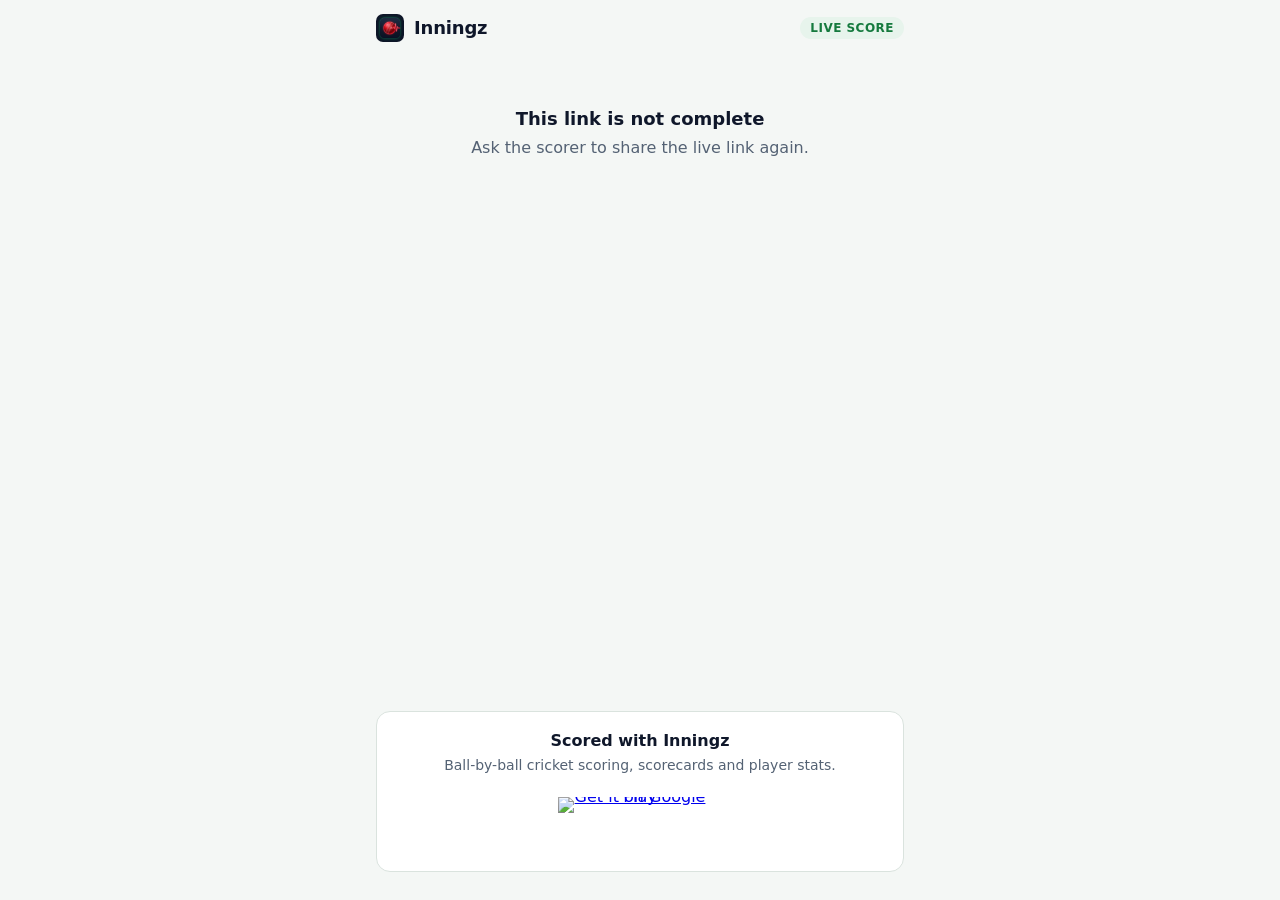
==== commit e4075e7f: "fix: keep the play badge small and refresh the page css" ====
--- a/live/index.html
+++ b/live/index.html
@@ -13,7 +13,7 @@
 <title>Live Score - Inningz</title>
 <link rel="icon" type="image/png" sizes="48x48" href="../favicon.png">
 <link rel="apple-touch-icon" sizes="180x180" href="../apple-touch-icon.png">
-<link rel="stylesheet" href="live.css">
+<link rel="stylesheet" href="live.css?v=2">
 </head>
 <body>
 <header class="brand">
@@ -29,9 +29,9 @@
   <div class="promo">
     <p class="promo-title">Scored with Inningz</p>
     <p class="promo-sub">Ball-by-ball cricket scoring, scorecards and player stats.</p>
-    <a class="play-badge" href="https://play.google.com/store/apps/details?id=com.inningz.app" target="_blank" rel="noopener noreferrer"><img alt="Get it on Google Play" src="https://play.google.com/intl/en_us/badges/static/images/badges/en_badge_web_generic.png" width="646" height="250"></a>
+    <a class="play-badge" href="https://play.google.com/store/apps/details?id=com.inningz.app" target="_blank" rel="noopener noreferrer"><img alt="Get it on Google Play" src="https://play.google.com/intl/en_us/badges/static/images/badges/en_badge_web_generic.png" width="165" height="64"></a>
   </div>
 </footer>
-<script src="live.js"></script>
+<script src="live.js?v=2"></script>
 </body>
 </html>
--- a/live/live.css
+++ b/live/live.css
@@ -27,11 +27,11 @@
 .brand-name{font-size:18px;font-weight:800;letter-spacing:-.01em}
 .brand-tag{margin-inline-start:auto;padding:3px 10px;border-radius:999px;background:var(--accent-bg);color:var(--accent);font-size:12px;font-weight:700;letter-spacing:.04em;text-transform:uppercase}
 .foot{max-width:560px;width:100%;margin:0 auto;padding:4px 16px 28px}
-.promo{padding:18px 16px;border:1px solid var(--line);border-radius:14px;background:var(--surface);text-align:center}
+.promo{overflow:hidden;padding:18px 16px;border:1px solid var(--line);border-radius:14px;background:var(--surface);text-align:center}
 .promo-title{margin:0;font-size:16px;font-weight:700}
 .promo-sub{margin:4px 0 10px;color:var(--muted);font-size:14px}
 .play-badge{display:inline-block;line-height:0;border-radius:10px}
-.play-badge img{display:block;width:auto;height:64px;margin:-8px}
+.play-badge img{display:block;width:auto;max-width:100%;height:64px;margin:-8px}
 .num{font-variant-numeric:tabular-nums}
 
 .message{margin:48px 0;text-align:center;color:var(--muted);font-size:16px}
